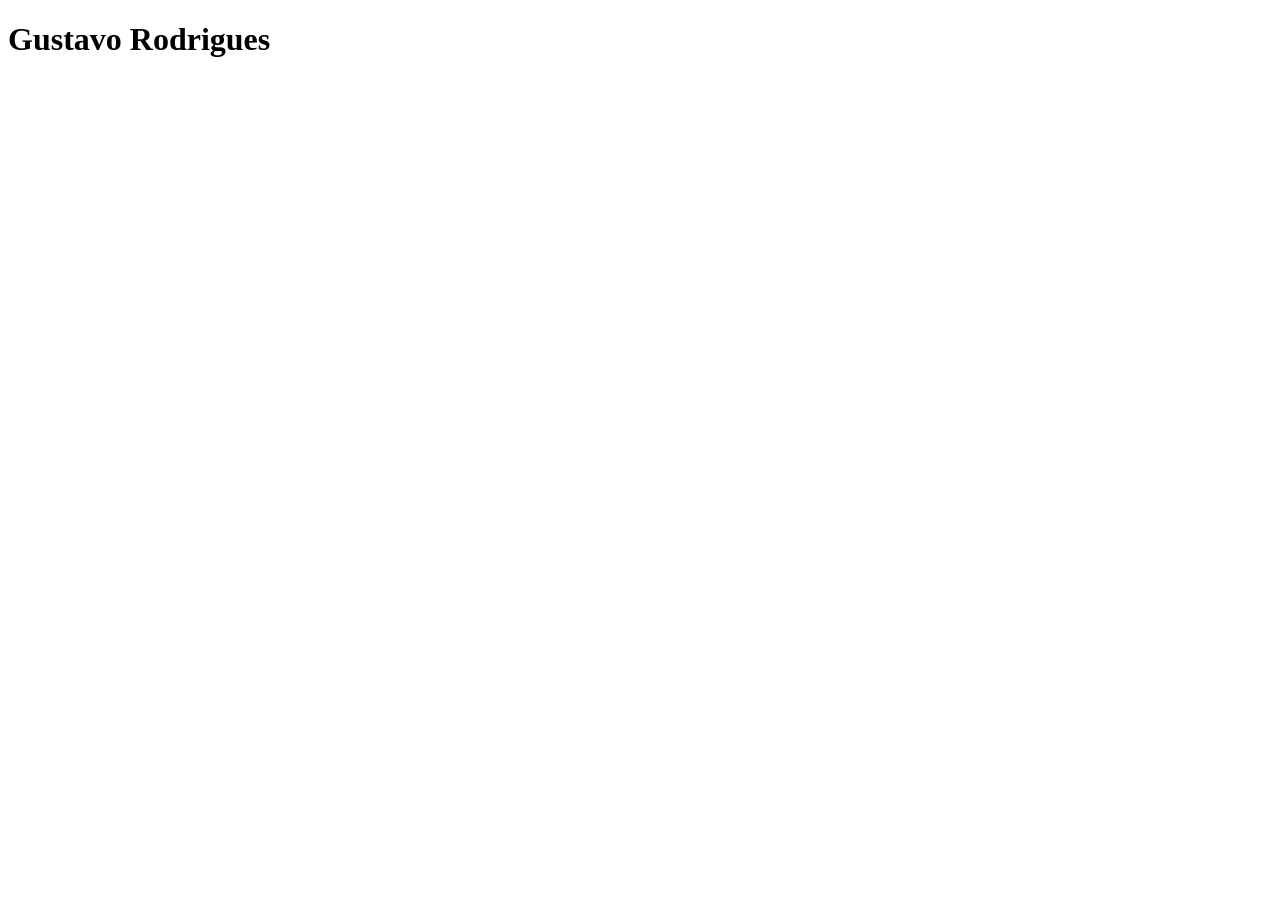
==== index.html @ 7d49d6c6 "inicio do projeto" ====
<!DOCTYPE html>
<html lang="en">
<head>
    <meta charset="UTF-8">
    <meta name="viewport" content="width=device-width, initial-scale=1.0">
    <title>Document</title>
</head>
<body>
    <h1>Gustavo Rodrigues</h1>
</body>
</html>
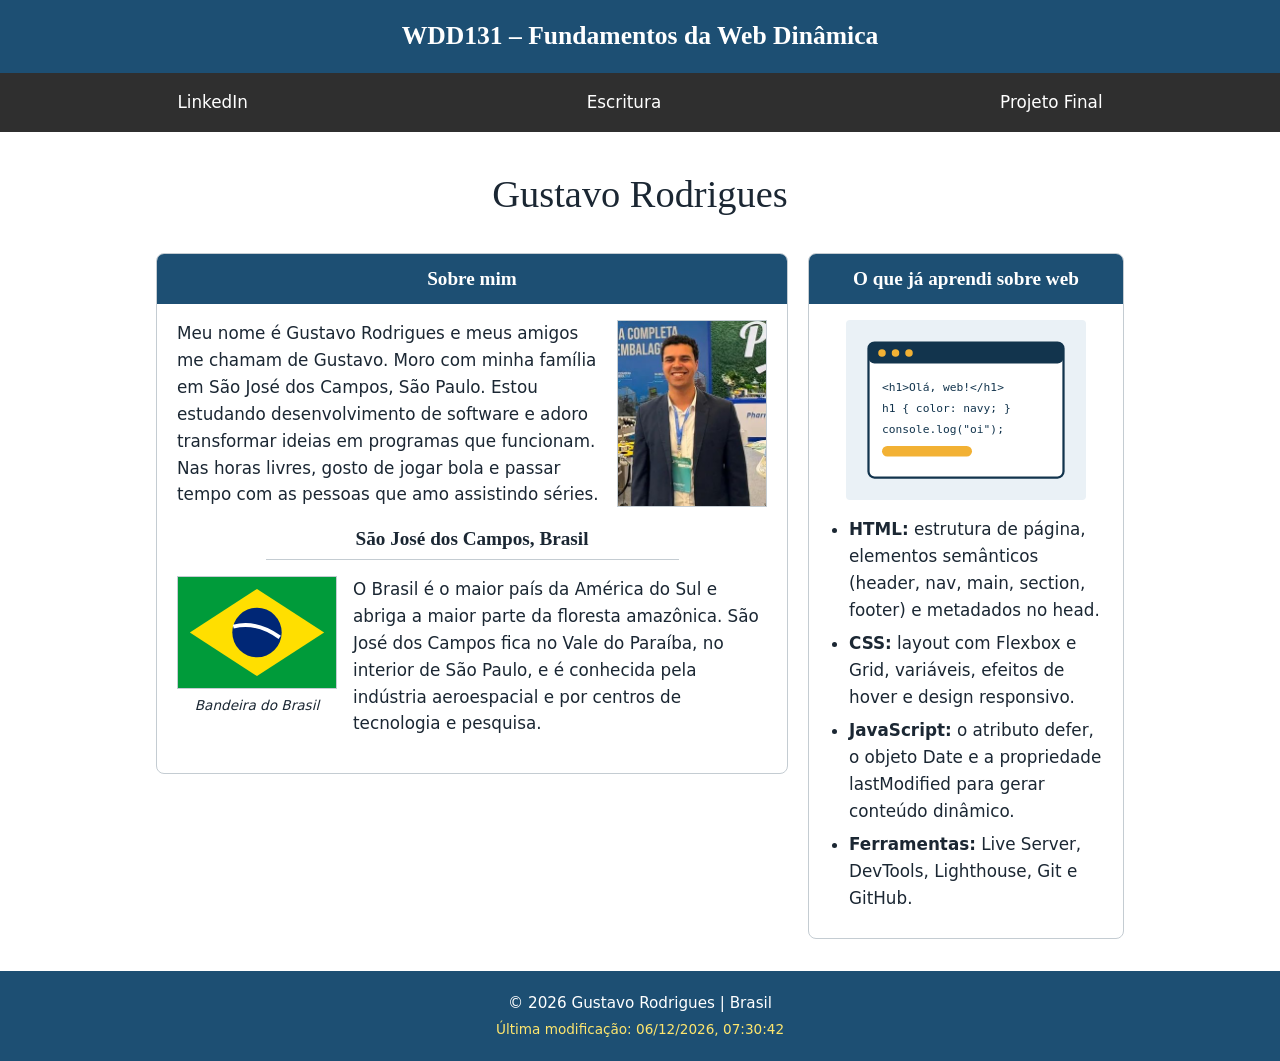
==== commit 9cb16036: "projeto pagina inicial" ====
--- a/index.html
+++ b/index.html
@@ -1,11 +1,60 @@
 <!DOCTYPE html>
-<html lang="en">
+<html lang="pt-BR">
 <head>
-    <meta charset="UTF-8">
-    <meta name="viewport" content="width=device-width, initial-scale=1.0">
-    <title>Document</title>
+  <meta charset="UTF-8">
+  <meta name="viewport" content="width=device-width, initial-scale=1.0">
+  <title>WDD 131 – Fundamentos da Web Dinâmica - Gustavo Rodrigues</title>
+  <meta name="description" content="WDD 131 – Fundamentos da Web Dinâmica. Página inicial de Gustavo Rodrigues, estudante de desenvolvimento de software: HTML, CSS, JavaScript, recursos para desenvolvedores e informações sobre minha cidade.">
+  <meta name="author" content="Edison Gustavo Rodrigues da Silva">
+  <link rel="stylesheet" href="estilos/base.css">
+  <script src="scripts/obterdatas.js" defer></script>
 </head>
 <body>
+  <header>
+    <span id="titulo-curso">WDD131 – Fundamentos da Web Dinâmica</span>
+    <nav aria-label="Navegação principal">
+      <a href="www.linkedin.com/in/gustavo-rodrigues-4a1b3b2b5" target="_blank" rel="noopener">LinkedIn</a>
+      <a href="https://www.churchofjesuschrist.org/study/scriptures/bofm/mosiah/2?lang=por&id=p41#41" target="_blank" rel="noopener">Escritura</a>
+      <a href="#projeto-final">Projeto Final</a>
+    </nav>
+  </header>
+
+  <main>
     <h1>Gustavo Rodrigues</h1>
+
+    <section class="card">
+      <h2>Sobre mim</h2>
+      <div class="card-corpo">
+       <img class="foto" src="imagens/foto-perfil.jpg" alt="Retrato de Gustavo Rodrigues, sorrindo, de blazer azul-marinho e camisa branca" width="150" height="188">
+        <p>Meu nome é Gustavo Rodrigues e meus amigos me chamam de Gustavo. Moro com minha família em São José dos Campos, São Paulo. Estou estudando desenvolvimento de software e adoro transformar ideias em programas que funcionam. Nas horas livres, gosto de jogar bola  e passar tempo com as pessoas que amo assistindo séries.</p>
+
+        <h3>São José dos Campos, Brasil</h3>
+
+        <figure>
+          <img src="imagens/bandeira.svg" alt="Bandeira do Brasil: retângulo verde com um losango amarelo e um círculo azul" width="160" height="112" loading="lazy">
+          <figcaption>Bandeira do Brasil</figcaption>
+        </figure>
+        <p>O Brasil é o maior país da América do Sul e abriga a maior parte da floresta amazônica. São José dos Campos fica no Vale do Paraíba, no interior de São Paulo, e é conhecida pela indústria aeroespacial e por centros de tecnologia e pesquisa.</p>
+      </div>
+    </section>
+
+     <section class="card" id="projeto-final">
+      <h2>O que já aprendi sobre web</h2>
+      <div class="card-corpo">
+        <img class="ilustracao" src="imagens/aprendizado.svg" alt="Ilustração de uma página web com marcações HTML, estilos CSS e um trecho de JavaScript" width="240" height="180" loading="lazy">
+        <ul>
+          <li><strong>HTML:</strong> estrutura de página, elementos semânticos (header, nav, main, section, footer) e metadados no head.</li>
+          <li><strong>CSS:</strong> layout com Flexbox e Grid, variáveis, efeitos de hover e design responsivo.</li>
+          <li><strong>JavaScript:</strong> o atributo defer, o objeto Date e a propriedade lastModified para gerar conteúdo dinâmico.</li>
+          <li><strong>Ferramentas:</strong> Live Server, DevTools, Lighthouse, Git e GitHub.</li>
+        </ul>
+      </div>
+    </section>
+  </main>
+
+  <footer>
+    <p>&copy; <span id="anoatual"></span> Gustavo Rodrigues | Brasil</p>
+    <p id="ultimaModificacao"></p>
+  </footer>
 </body>
 </html>
--- a/estilos/base.css
+++ b/estilos/base.css
@@ -0,0 +1,244 @@
+:root {
+  --marinho: #1d4f73;
+  --grafite: #2f2f2f;
+  --azul-claro: #eaf1f6;
+  --ambar: #f2b134;
+  --amarelo-data: #ffe66d;
+  --tinta: #1b2733;
+  --link: #0b4f8a;
+  --branco: #ffffff;
+  --fonte-titulo: Georgia, "Times New Roman", serif;
+  --fonte-texto: system-ui, -apple-system, "Segoe UI", Roboto, Arial, sans-serif;
+}
+
+* {
+  box-sizing: border-box;
+}
+
+body {
+  margin: 0;
+  font-family: var(--fonte-texto);
+  font-size: 1.05rem;
+  line-height: 1.6;
+  color: var(--tinta);
+  background-color: var(--branco);
+}
+
+a:focus-visible {
+  outline: 3px solid var(--ambar);
+  outline-offset: 3px;
+}
+
+/* Cabeçalho: faixa azul com o título e faixa grafite com a navegação */
+header {
+  background-color: var(--marinho);
+  color: var(--branco);
+  text-align: center;
+  padding-top: 1rem;
+}
+
+header img {
+  display: block;
+  margin: 0 auto 0.5rem;
+}
+
+#titulo-curso {
+  display: block;
+  font-family: var(--fonte-titulo);
+  font-size: 1.6rem;
+  font-weight: bold;
+  padding: 0 1rem 1rem;
+}
+
+/* Navegação com Flexbox */
+nav {
+  display: flex;
+  flex-wrap: wrap;
+  justify-content: space-around;
+  gap: 0.25rem 1rem;
+  background-color: var(--grafite);
+  padding: 0.5rem 1rem;
+}
+
+nav a {
+  position: relative;
+  color: var(--branco);
+  text-decoration: none;
+  padding: 0.5rem 1rem;
+  border-radius: 4px;
+  transition: color 0.25s ease, background-color 0.25s ease;
+}
+
+/* Linha âmbar que cresce do centro para as bordas */
+nav a::after {
+  content: "";
+  position: absolute;
+  left: 50%;
+  bottom: 0.15rem;
+  width: 0;
+  height: 3px;
+  background-color: var(--ambar);
+  border-radius: 2px;
+  transform: translateX(-50%);
+  transition: width 0.3s ease;
+}
+
+nav a:hover,
+nav a:focus-visible {
+  color: var(--ambar);
+  background-color: rgba(255, 255, 255, 0.08);
+}
+
+nav a:hover::after,
+nav a:focus-visible::after {
+  width: calc(100% - 2rem);
+}
+
+@media (prefers-reduced-motion: reduce) {
+  nav a,
+  nav a::after {
+    transition: none;
+  }
+}
+
+/* Conteúdo principal: largura limitada, centralizado e cards em Grid */
+main {
+  max-width: 1000px;
+  margin: 0 auto;
+  padding: 1.5rem 1rem 2rem;
+  display: grid;
+  grid-template-columns: 2fr 1fr;
+  gap: 1.25rem;
+  align-items: start;
+}
+
+h1 {
+  grid-column: 1 / -1;
+  font-family: var(--fonte-titulo);
+  font-size: 2.4rem;
+  font-weight: normal;
+  text-align: center;
+  color: var(--tinta);
+  margin: 0.5rem 0;
+}
+
+.card {
+  border: 1px solid #c4ccd2;
+  border-radius: 8px;
+  overflow: hidden;
+  background-color: var(--branco);
+}
+
+.card h2 {
+  margin: 0;
+  padding: 0.6rem 1rem;
+  background-color: var(--marinho);
+  color: var(--branco);
+  font-family: var(--fonte-titulo);
+  font-size: 1.2rem;
+  text-align: center;
+}
+
+.card-corpo {
+  padding: 1rem 1.25rem 1.25rem;
+  display: flow-root; /* contém as imagens flutuantes */
+}
+
+.card-corpo p {
+  margin: 0 0 1rem;
+}
+
+/* Foto à direita do texto */
+.foto {
+  float: right;
+  max-width: 40%;
+  height: auto;
+  margin: 0 0 0.75rem 1rem;
+  border: 1px solid #c4ccd2;
+}
+
+.card h3 {
+  clear: both;
+  width: fit-content;
+  min-width: 70%;
+  margin: 1rem auto 1rem;
+  padding-bottom: 0.25rem;
+  border-bottom: 1px solid #c4ccd2;
+  font-family: var(--fonte-titulo);
+  font-size: 1.2rem;
+  text-align: center;
+}
+
+/* Bandeira à esquerda com legenda */
+figure {
+  float: left;
+  width: 160px;
+  max-width: 45%;
+  margin: 0 1rem 0.5rem 0;
+}
+
+figure img {
+  display: block;
+  width: 100%;
+  height: auto;
+  border: 1px solid #c4ccd2;
+}
+
+figcaption {
+  margin-top: 0.4rem;
+  font-size: 0.85rem;
+  font-style: italic;
+  text-align: center;
+}
+
+/* Ilustração do segundo card */
+.ilustracao {
+  display: block;
+  max-width: 100%;
+  height: auto;
+  margin: 0 auto 1rem;
+  border-radius: 4px;
+}
+
+/* Lista de recursos */
+.card ul {
+  margin: 0;
+  padding-left: 1.25rem;
+}
+
+.card li {
+  margin: 0.4rem 0;
+}
+
+.card a {
+  color: var(--link);
+}
+
+/* Rodapé */
+footer {
+  background-color: var(--marinho);
+  color: var(--branco);
+  text-align: center;
+  padding: 1rem;
+  font-size: 0.95rem;
+}
+
+footer p {
+  margin: 0.25rem 0;
+}
+
+#ultimaModificacao {
+  color: var(--amarelo-data);
+  font-size: 0.85rem;
+}
+
+/* Telas estreitas: cards empilhados */
+@media (max-width: 700px) {
+  main {
+    grid-template-columns: 1fr;
+  }
+
+  h1 {
+    font-size: 1.9rem;
+  }
+}
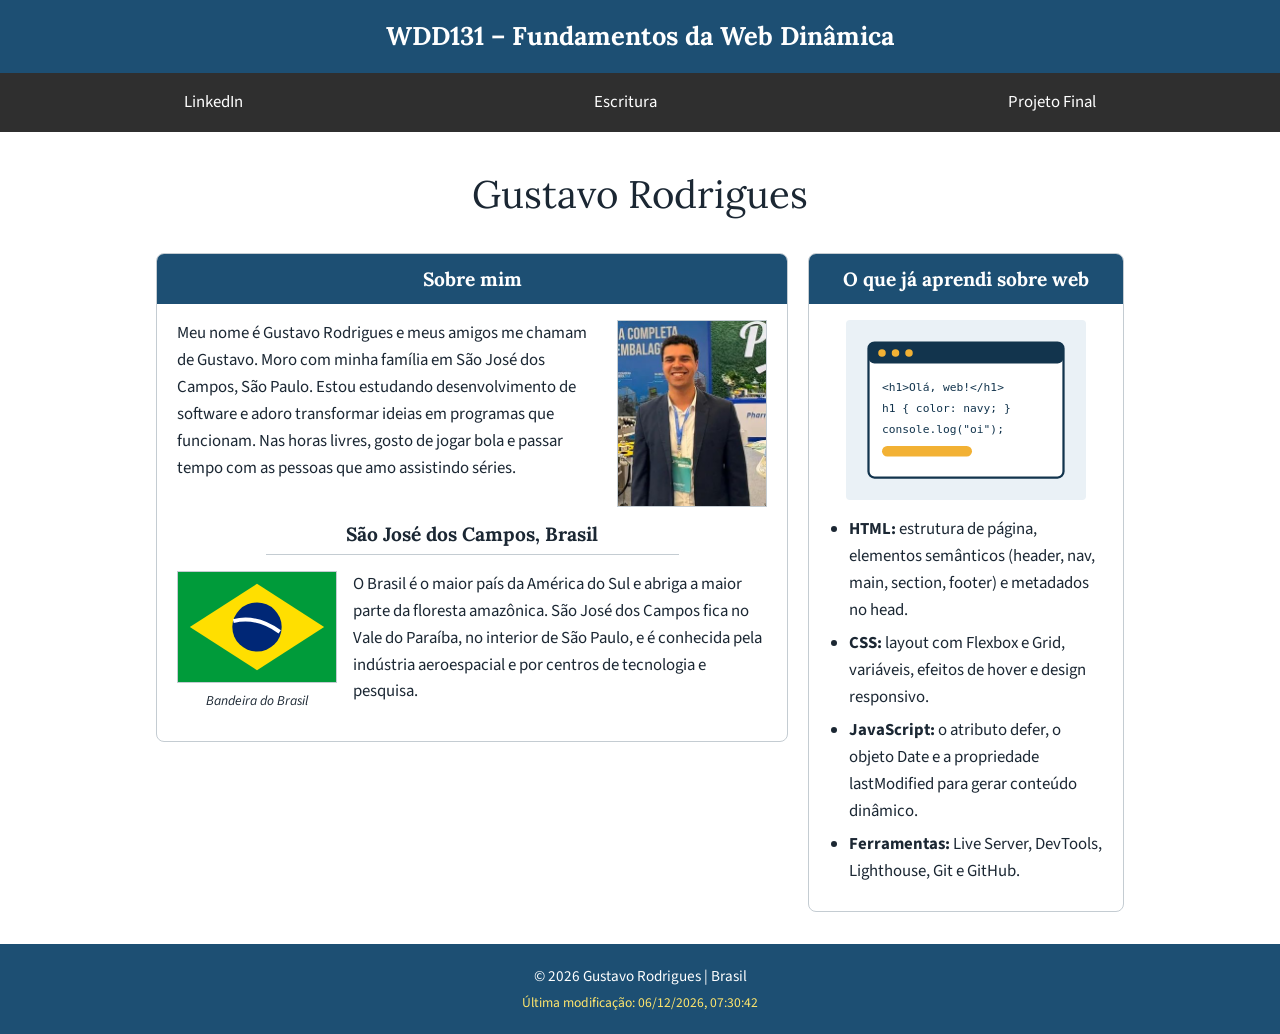
==== commit 1c76c0d3: "atualização da fontes" ====
--- a/index.html
+++ b/index.html
@@ -4,8 +4,11 @@
   <meta charset="UTF-8">
   <meta name="viewport" content="width=device-width, initial-scale=1.0">
   <title>WDD 131 – Fundamentos da Web Dinâmica - Gustavo Rodrigues</title>
-  <meta name="description" content="WDD 131 – Fundamentos da Web Dinâmica. Página inicial de Gustavo Rodrigues, estudante de desenvolvimento de software: HTML, CSS, JavaScript, recursos para desenvolvedores e informações sobre minha cidade.">
+  <meta name="description" content="WDD 131 – Fundamentos da Web Dinâmica. Página inicial de Gustavo Rodrigues, estudante de desenvolvimento de software e informações sobre minha cidade.">
   <meta name="author" content="Edison Gustavo Rodrigues da Silva">
+  <link rel="preconnect" href="https://fonts.googleapis.com">
+  <link rel="preconnect" href="https://fonts.gstatic.com" crossorigin>
+  <link href="https://fonts.googleapis.com/css2?family=Lora:wght@500;700&family=Source+Sans+3:wght@400;600&display=swap" rel="stylesheet">
   <link rel="stylesheet" href="estilos/base.css">
   <script src="scripts/obterdatas.js" defer></script>
 </head>
--- a/estilos/base.css
+++ b/estilos/base.css
@@ -7,8 +7,8 @@
   --tinta: #1b2733;
   --link: #0b4f8a;
   --branco: #ffffff;
-  --fonte-titulo: Georgia, "Times New Roman", serif;
-  --fonte-texto: system-ui, -apple-system, "Segoe UI", Roboto, Arial, sans-serif;
+  --fonte-titulo: "Lora", Georgia, "Times New Roman", serif;
+  --fonte-texto: "Source Sans 3", system-ui, -apple-system, "Segoe UI", Roboto, Arial, sans-serif;
 }
 
 * {
